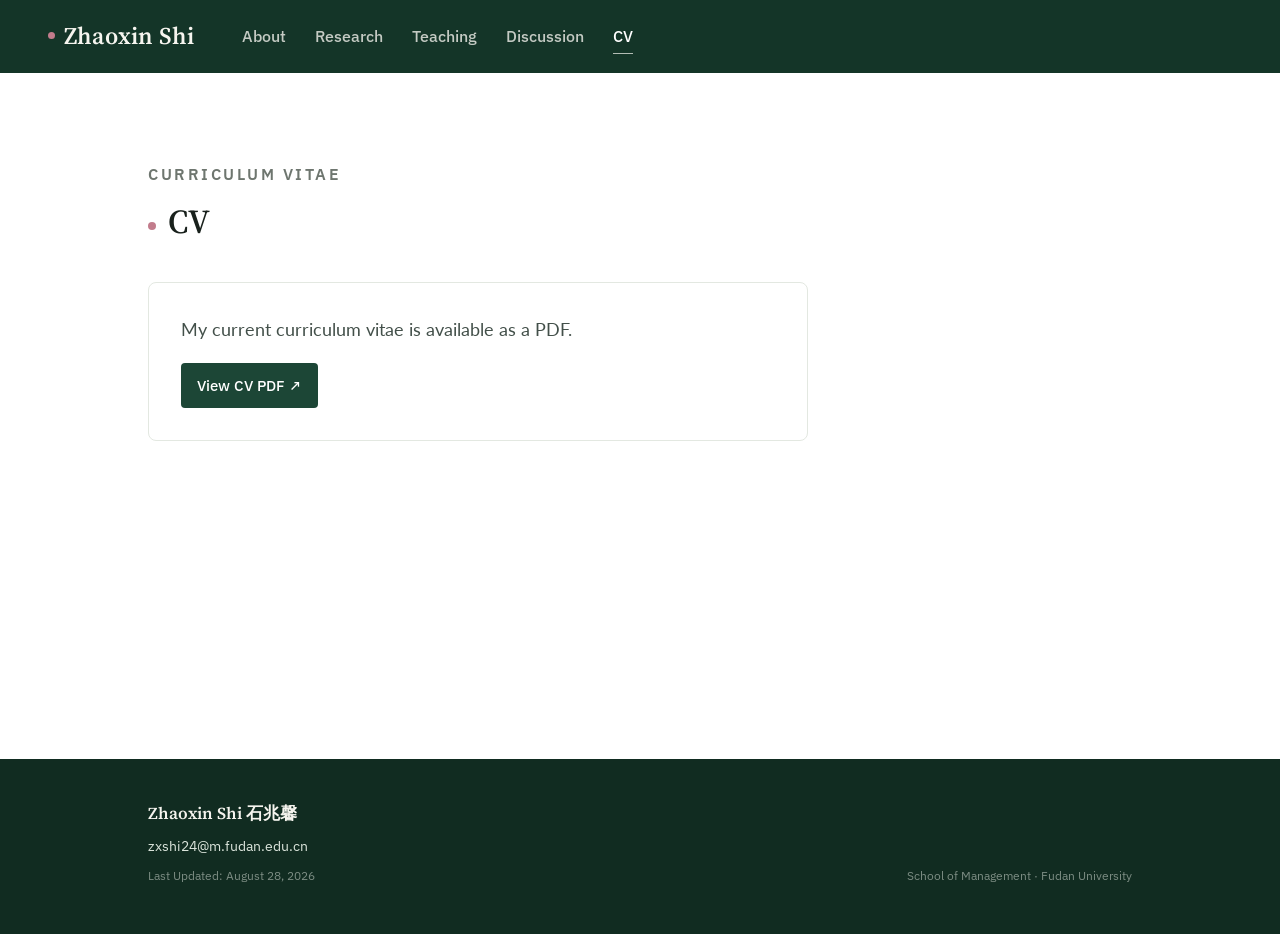
==== cv.html @ 359bbc14 "Add files via upload initial setup" ====
<!DOCTYPE html>

<html lang="en">

<head>

  <meta charset="UTF-8" />

  <meta
    name="viewport"
    content="width=device-width, initial-scale=1"
  />

  <title>CV | Zhaoxin Shi</title>


  <link
    rel="preconnect"
    href="https://fonts.googleapis.com"
  />

  <link
    rel="preconnect"
    href="https://fonts.gstatic.com"
    crossorigin
  />

  <link
    href="https://fonts.googleapis.com/css2?family=IBM+Plex+Sans:wght@400;500;600&family=Lato:wght@300;400;700;900&family=Source+Serif+4:ital,opsz,wght@0,8..60,300;0,8..60,400;0,8..60,500;0,8..60,600;1,8..60,400&display=swap"
    rel="stylesheet"
/>

  <link
    rel="stylesheet"
    href="styles.css"
  />

</head>


<body>


<nav class="nav nav--page">

  <a
    class="nav__brand"
    href="index.html"
  >

    <span class="nav__dot"></span>

    Zhaoxin Shi

  </a>


  <div class="nav__links">

    <a href="index.html#about">
      About
    </a>

    <a href="research.html">
      Research
    </a>

    <a href="teaching.html">
      Teaching
    </a>

    <a href="discussion.html">
      Discussion
    </a>

    <a
      class="active"
      href="cv.html"
      aria-current="page"
    >
      CV
    </a>

  </div>

</nav>



<main class="page">

  <div class="wrap">


    <div class="page__head">

      <div class="eyebrow page__eyebrow">
        Curriculum Vitae
      </div>

      <div class="section__head">
        <span class="marker"></span>
        <h1 class="section__title">CV</h1>
      </div>

    </div>



    <div class="cv-box">

      <p>

        My current curriculum vitae is available as a PDF.

      </p>


      <a
        class="cv-button"
        href="https://www.dropbox.com/scl/fi/jvx1jobaicjv9n3wk7fsy/CV_ZhaoxinSHI.pdf?rlkey=bfaj9owo0keqioijy4c0j54is&dl=0"
        target="_blank"
        rel="noopener"
      >

        View CV PDF ↗

      </a>

    </div>


  </div>

</main>



<!-- FOOTER -->
<div id="site-footer"></div>


<script src="script.js"></script>

</body>

</html>
---- styles.css ----
/* =========================================================
   FONTS / COLORS / GLOBAL SETTINGS
   ========================================================= */

   :root{
    --paper:#FFFFFF;
    --paper-2:#F4F6F2;
  
    --ink:#19211C;
    --ink-soft:#43504A;
    --muted:#6E766F;
  
    --green:#1C4636;
    --green-deep:#112C21;
    --green-lit:#2C6B50;
  
    --link:#1E5742;
    --line:#E3E8E1;
  
    --rose:#C27C8C;
    --rose-soft:#E1BFC8;
  
    /* English name */
    --name-font:"Verdana", Arial, sans-serif;

    /* Body font */
    --body-font:"Lato", Arial, sans-serif;
  
    /* Main serif */
    --serif:"Source Serif 4", Georgia, "Lato", serif;
  
    /* Navigation / labels */
    --sans:"IBM Plex Sans", system-ui, -apple-system,
           "Segoe UI", Roboto, sans-serif;
  
    --measure:66ch;
    --maxw:1080px;
  }
  
  
  /* =========================================================
     GLOBAL
     ========================================================= */
  
  *{
    box-sizing:border-box;
  }
  
  html{
    scroll-behavior:smooth;
  }
  
  body{
    margin:0;
  
    background:var(--paper);
    color:var(--ink);
  
    font-family:var(--body-font);
    font-size:18px;
    line-height:1.65;
  
    -webkit-font-smoothing:antialiased;
    text-rendering:optimizeLegibility;
  }
  
  a{
    color:var(--link);
    text-decoration:none;
  }
  
  ::selection{
    background:var(--rose-soft);
    color:var(--green-deep);
  }
  
  
  /* =========================================================
     GENERAL WRAPPER
     ========================================================= */
  
  .wrap{
    max-width:var(--maxw);
    margin:0 auto;
    padding:0 clamp(1.25rem,5vw,3rem);
  }
  
  
  /* =========================================================
     SMALL LABELS
     ========================================================= */
  
  .eyebrow{
    font-family:var(--sans);
  
    font-size:.98rem;
    font-weight:600;
  
    letter-spacing:.16em;
    text-transform:uppercase;
  
    color:var(--muted);
  }
  
  .label{
    font-family:var(--sans);
  
    font-size:.9rem;
    font-weight:600;
  
    letter-spacing:.12em;
    text-transform:uppercase;
  
    color:var(--green);
  }
  
  
  /* =========================================================
     NAVIGATION
     ========================================================= */
  
  .nav{
    position:sticky;
    top:0;
    z-index:50;
  
    display:flex;
    align-items:center;
    justify-content:flex-start;
  
    padding:1rem clamp(1.25rem,5vw,3rem);
  
    background:#143528;
  
    border-bottom:1px solid transparent;
  
    transition:
      background .35s ease,
      border-color .35s ease;
  }
  
  
  /* -------- name at left -------- */
  
  .nav__brand{
    display:flex;
    align-items:center;
    gap:.55rem;
  
    flex:0 0 auto;
  
    font-family:var(--serif);
    font-size:1.5rem;
    font-weight:600;
  
    letter-spacing:.01em;
  
    color:#F6F5EF;
  
    transition:color .35s ease;
  }
  
  .nav__dot{
    width:7px;
    height:7px;
  
    border-radius:50%;
  
    background:var(--rose);
  
    display:inline-block;
    flex:0 0 auto;
  }
  
  
  /* -------- navigation links -------- */
  
  .nav__links{
    display:flex;
    align-items:center;
  
    gap:1.8rem;
  
    margin-left:3rem;
  
    font-family:var(--sans);
    font-size:1rem;
    font-weight:500;
  }
  
  .nav__links a{
    position:relative;
  
    padding:.15rem 0;
  
    color:rgba(246,245,239,.78);
  
    transition:color .25s ease;
  }
  
  .nav__links a::after{
    content:"";
  
    position:absolute;
  
    left:0;
    bottom:-3px;
  
    width:0;
    height:1.5px;
  
    background:rgba(246,245,239,.7);
  
    transition:width .25s ease;
  }
  
  .nav__links a:hover{
    color:#FFFFFF;
  }
  
  .nav__links a:hover::after{
    width:100%;
  }
  
  
  /* -------- current page -------- */
  
  .nav__links a.active::after{
    width:100%;
  }
  
  .nav__links a.active{
    color:#FFFFFF;
  }
  
  
  /* =========================================================
     HOME NAVIGATION AFTER SCROLLING
     ========================================================= */
  
  .nav.scrolled{
    background:rgba(252,252,250,.92);
  
    backdrop-filter:saturate(140%) blur(10px);
  
    border-bottom:1px solid var(--line);
  }
  
  .nav.scrolled .nav__brand{
    color:var(--ink);
  }
  
  .nav.scrolled .nav__links a{
    color:var(--ink-soft);
  }
  
  .nav.scrolled .nav__links a:hover{
    color:var(--green);
  }
  
  .nav.scrolled .nav__links a::after{
    background:var(--green);
  }
  
  .nav.scrolled .nav__links a.active{
    color:var(--green);
  }
  
  /* =========================================================
     HOME HERO
     ========================================================= */
  
  .hero{
    padding:clamp(2rem,4vw,3rem) 0 clamp(2.25rem,4vw,3rem);
    background:#143528;
    position:relative;
    overflow:hidden;
  
    /* local colors on the dark hero */
    --line:rgba(246,245,239,.22);
    --ink-soft:#D6DED2;
    --muted:#AABFB0;
    --green:#A9C6B6;
  }
  
  /*
    The hero gets a wider canvas for the portrait, while the text column
    remains capped. This makes the photo larger WITHOUT making the name/
    title column wider.
  */
  .hero .wrap{
    max-width:1080px;
    position:relative;
    z-index:1;
  }
  
  .hero__grid{
    display:grid;
    grid-template-columns:minmax(460px,520px) minmax(520px,1fr);
    gap:clamp(2.5rem,5vw,5rem);
    align-items:center;
  }
  
  .hero__text{
    min-width:0;
    max-width:520px;
  }
  
  /* -------- university line -------- */
  
  .hero__eyebrow{
    margin-bottom:1.15rem;
    white-space:nowrap;
  }
  
  /* -------- main name -------- */
  
  .hero__name{
    font-family:var(--name-font);
    font-weight:600;
    font-size:clamp(2.35rem,3.5vw,3.35rem);
    line-height:1.08;
    letter-spacing:-.015em;
    white-space:nowrap;
    margin:0;
    color:#F8F7F1;
  }
  
  /* Chinese name: bold Kaiti */
  .hero__name .cn{
    font-family:"PingFang SC", "Microsoft YaHei", "Noto Sans SC", serif;
    font-weight:700;
    color:var(--ink-soft);
    margin-left:.35em;
    letter-spacing:.02em;
  }
  
  /* -------- plain-text academic/contact links -------- */
  
  .hero__links{
    display:flex;
    flex-direction:column;
    align-items:flex-start;
    gap:.5rem;
    margin-top:1.7rem;
    font-family:var(--sans);
    font-size:1rem;
    font-weight:500;
  }
  
  .hero__linkrow{
    display:flex;
    flex-wrap:wrap;
    align-items:center;
    gap:1.65rem;
  }
  
  .hero__links a{
    color:#A9C6B6;
    padding:.05rem 0;
    transition:color .2s ease;
  }
  
  .hero__links a:hover{
    color:#FFFFFF;
  }
  
  /* =========================================================
     HERO PHOTO
     ========================================================= */
  
  .hero__figure{
    position:relative;
    margin:0;
    width:100%;
    min-width:0;
    align-self:center;
    justify-self:start;
  }
  
  .photo{
    position:relative;
    z-index:1;
  
    /* intentionally larger than its grid column */
    width:100%;
    max-width:760px;
    aspect-ratio:3/2;
  
    overflow:hidden;
    border:none;
    border-radius:0;
    box-shadow:none;
    background:#143528;
  }
  
  .photo img{
    position:absolute;
    inset:0;
    width:100%;
    height:100%;
    object-fit:cover;
  }
  
  /* subtle fade from the four edges, not from the center */
  .photo::before{
    content:"";
    position:absolute;
    inset:0;
    z-index:2;
    pointer-events:none;
    background:
      linear-gradient(
        to right,
        #143528 0%,
        transparent 2%,
        transparent 98%,
        #143528 100%
      ),
      linear-gradient(
        to bottom,
        #143528 0%,
        transparent 2%,
        transparent 98%,
        #143528 100%
      );
  }
  
  .photo__mono{
    position:absolute;
    inset:0;
    display:grid;
    place-items:center;
    font-family:var(--serif);
    font-weight:300;
    font-size:3.6rem;
    color:#FFFFFF;
    letter-spacing:.04em;
  }
  
  
  /* =========================================================
     HOME ABOUT SECTION
     ========================================================= */
  
  section{
    scroll-margin-top:84px;
  }
  
  .section{
    padding:clamp(3rem,5vw,4.5rem) 0;
  
    border-top:1px solid var(--line);
  }
  
  .section--first{
    border-top:none;
  }
  
  .section__head{
    display:flex;
  
    align-items:baseline;
  
    gap:.75rem;
  
    margin-bottom:2rem;
  }
  
  .section__head .marker{
    width:8px;
    height:8px;
  
    border-radius:50%;
  
    background:var(--rose);
  
    transform:translateY(-3px);
  
    flex:0 0 auto;
  }
  
  .section__title{
    font-family:var(--serif);
  
    font-weight:600;
  
    font-size:clamp(1.7rem,3vw,2.1rem);
  
    letter-spacing:-.01em;
  
    margin:0;
  
    color:var(--ink);
  }
  
  
  /* -------- about text -------- */
  
  .about__body{
    max-width:none;
    width:100%;

    text-align:justify;
  
    font-size:1.12rem;
  
    color:var(--ink-soft);
  }
  
  .about__body p{
    margin:0 0 1.1rem;
  }
  
  .about__body strong{
    color:var(--ink);
  
    font-weight:600;
  }

  .personal-block{
    margin-top:2.2rem;
  }
  
  .personal-block > p:first-child{
    margin-bottom:.5rem;
  }

  .name-note{
    font-size:1rem;
    line-height:1.5;
    color:var(--muted);
    max-width:none;
  }
  
  
  /* -------- research interest tags -------- */
  
  .interests{
    display:flex;
    flex-wrap:wrap;
    gap:.5rem;
    margin-top:1.6rem;
  
    max-width:none;
    width:100%;
  }
  
  .tag{
    font-family:var(--sans);
  
    font-size:.82rem;
    font-weight:500;
  
    color:var(--ink-soft);
  
    padding:.36rem .78rem;
  
    border-radius:4px;
  
    background:var(--paper-2);
  
    border:1px solid var(--line);
  }
  
  
  /* =========================================================
     SECONDARY PAGE LAYOUT
     ========================================================= */
  
  .page{
    padding:clamp(3rem,7vw,6rem) 0;
  
    min-height:70vh;
  }
  
  .page__head{
    margin-bottom:1.8rem;
  }
  
  .page__eyebrow{
    margin-bottom:.4rem;
  }
  
  .page__title{
    font-family:var(--serif);
  
    font-size:clamp(2.2rem,4vw,3.2rem);
  
    font-weight:600;
  
    line-height:1.15;
  
    letter-spacing:-.015em;
  
    margin:0;
  
    color:var(--ink);
  }
  
  .page__intro{
    max-width:var(--measure);
  
    margin-top:1rem;
  
    font-size:1.1rem;
  
    color:var(--ink-soft);
  }
  
  .page__content{
    max-width:var(--measure);
  }
  
  
  /* =========================================================
     RESEARCH / PAPER CARDS
     ========================================================= */
  
     .papers{
        display:flex;
        flex-direction:column;
        gap:0;
      }
  
  .paper{
    background:transparent;
    border:none;
    border-radius:0;
  
    padding:1.6rem 0;
  }
  
  /* horizontal line between papers */
  .paper + .paper{
    border-top:1px solid var(--line);
  }
  
  
  /* -------- paper status -------- */
  
  .paper__status{
    display:inline-flex;
  
    align-items:center;
  
    gap:.45rem;
  
    font-family:var(--sans);
  
    font-size:.75rem;
    font-weight:600;
  
    letter-spacing:.1em;
  
    text-transform:uppercase;
  
    color:var(--rose);
  
    margin-bottom:.85rem;
  }
  
  .paper__status .dot{
    width:6px;
    height:6px;
  
    border-radius:50%;
  
    background:var(--rose);
  }
  
  
  /* -------- title and authors -------- */
  
  .paper__title{
    font-family:var(--serif);
  
    font-weight:600;
  
    font-size:1.45rem;
  
    line-height:1.28;
  
    margin:0 0 .5rem;
  
    color:var(--ink);
  
    letter-spacing:-.005em;
  }
  
  .paper__authors{
    font-family:var(--sans);
    font-size:.95rem;
    color:var(--muted);
    margin:0 0 1.2rem;
  }
  
  .paper__authors .author-name{
    color:var(--green);
    font-weight:600;
  }
  
  .paper__authors .me{
    color:var(--green);
  
    font-weight:600;
  }
  
  
  /* -------- fields inside paper -------- */
  
  .field{
    padding-top:0.3rem;
    margin-top:0.3rem;
    border-top:none;
  }
  
  .field:first-of-type{
    padding-top:0;
    margin-top:0;
  }
  
  .field__label{
    display:block;
  
    margin-bottom:.5rem;
  }
  
  .field__text{
    font-size:1.03rem;
    color:var(--ink-soft);
  
    width:100%;
    max-width:none;

    text-align:justify;
  
    margin:0;
  }
  
  
  /* -------- expandable abstract -------- */
  
  details.abstract{
    margin:0;
  }
  
  details.abstract > summary{
    list-style:none;
  
    cursor:pointer;
  
    display:inline-flex;
  
    align-items:center;
  
    gap:.5rem;
  
    font-family:var(--sans);
  
    font-size:.78rem;
    font-weight:600;
  
    letter-spacing:.12em;
  
    text-transform:uppercase;
  
    color:var(--green);
  
    user-select:none;
  }
  
  details.abstract > summary::-webkit-details-marker{
    display:none;
  }
  
  details.abstract > summary .chev{
    width:14px;
    height:14px;
  
    transition:transform .25s ease;
  
    color:var(--rose);
  }
  
  details.abstract[open] > summary .chev{
    transform:rotate(90deg);
  }
  
  details.abstract .field__text{
    margin-top:.7rem;
  }
  
  
  /* -------- conferences -------- */
  
  .conf{
    font-family:var(--sans);
  
    font-size:.95rem;
  
    color:var(--ink-soft);
  
    max-width:var(--measure);
  
    margin:0;
  }
  
  .conf .yr{
    color:var(--muted);
  }
  
    /* -------- overall format ---------*/
    .page__head{
        margin-bottom:1.5rem;
      }
      
      .paper{
        background:transparent;
        border:none;
        border-radius:0;
        padding:1rem 0;
      }
      
      .paper + .paper{
        border-top:1px solid var(--line);
      }
      
      .field{
        padding-top:.65rem;
        margin-top:.65rem;
        border-top:none;
      }
      
      .field:first-of-type{
        padding-top:0;
        margin-top:.45rem;
      }
      
      .field__label{
        margin-bottom:.3rem;
      }
      
      details.abstract .field__text{
        margin-top:.45rem;
      }

    /* =========================================================
   TEACHING
   ========================================================= */

.teaching{
    width:100%;
  }
  
  .teaching__group{
    margin-top:2rem;
  }
  
  .teaching__group:first-child{
    margin-top:0;
  }
  
  .teaching__category{
    display:inline-block;
  
    margin:0 0 .8rem;
  
    font-family:var(--body-font);
    font-size:1.05rem;
    font-weight:700;
  
    color:var(--ink);
  
    border-bottom:1px solid var(--ink);
  }
  
  .teaching__row{
    display:grid;
    grid-template-columns:minmax(0,1fr) auto;
  
    gap:2rem;
  
    align-items:baseline;
  
    margin:.55rem 0;
  }
  
  .teaching__description{
    color:var(--ink-soft);
  }
  
  .teaching__description strong{
    color:var(--green);
    font-weight:700;
  }
  
  .teaching__description em{
    color:var(--ink);
  }
  
  .teaching__affiliation{
    color:var(--muted);
  }
  
  .teaching__date{
    font-style:italic;
    color:var(--muted);
  
    white-space:nowrap;
  }
  
/* =========================================================
   DISCUSSION
   ========================================================= */

   .discussion-list{
    margin-top:1.5rem;
  }
  
  .discussion-year{
    font-family:var(--body-font);
    font-size:1.1rem;
    font-weight:700;
    color:var(--green-deep);
  
    margin-bottom:.35rem;
  }
  
  .discussion-item{
    margin:0;
  
    font-family:var(--body-font);
    font-size:1rem;
    color:var(--ink-soft);
  }
  
  
  /* =========================================================
     CV PAGE
     ========================================================= */
  
  .cv-box{
    max-width:var(--measure);
  
    padding:2rem;
  
    border:1px solid var(--line);
  
    border-radius:8px;
  
    background:#FFFFFF;
  }
  
  .cv-box p{
    margin-top:0;
  
    color:var(--ink-soft);
  }
  
  .cv-button{
    display:inline-flex;
  
    align-items:center;
  
    padding:.65rem 1rem;
  
    font-family:var(--sans);
  
    font-size:.95rem;
    font-weight:500;
  
    color:#FFFFFF;
  
    background:var(--green);
  
    border-radius:4px;
  
    transition:background .2s ease;
  }
  
  .cv-button:hover{
    background:var(--green-deep);
  }
  
  
  /* =========================================================
     FOOTER
     ========================================================= */
  
  .footer{
    background:#112C21;
  
    padding:2.6rem 0 3rem;
  
    margin-top:clamp(2rem,5vw,3.5rem);
  }
  
  .footer__grid{
    display:flex;
  
    flex-wrap:wrap;
  
    justify-content:space-between;
  
    gap:1.5rem;
  
    align-items:flex-end;
  }
  
  .footer__name{
    font-family:var(--serif);
  
    font-weight:600;
    font-size:1.05rem;
  
    color:#F5F4EE;
  }
  
  .footer__contact{
    font-family:var(--sans);
  
    font-size:.9rem;
  
    color:rgba(232,238,229,.75);
  
    margin-top:.4rem;
  }
  
  .footer__meta{
    font-family:var(--sans);
  
    font-size:.78rem;
  
    color:rgba(232,238,229,.5);
  }
  
  .footer__updated{
    margin-top:.45rem;
    font-family:var(--sans);
    font-size:.78rem;
    color:rgba(232,238,229,.5);
  }
  
  .footer a{
    color:#DCE5DC;
  }
  
  
  /* =========================================================
     RESPONSIVE
     ========================================================= */
  
  @media (max-width:760px){
  
    body{
      font-size:17px;
    }
  
    .nav{
      padding:.9rem 1.25rem;
    }
  
    /*
      Hide the name in the navbar on small screens.
    */
  
    .nav__brand{
      display:none;
    }
  
    .nav__links{
      margin-left:0;
  
      gap:1rem;
  
      font-size:.9rem;
  
      width:100%;
    }
  
    .hero .wrap{
      max-width:var(--maxw);
    }
  
    .hero__grid{
      grid-template-columns:1fr;
      gap:2.2rem;
    }
  
    .hero__text{
      max-width:none;
    }
  
    .hero__eyebrow{
      white-space:normal;
    }
  
    .hero__figure{
      max-width:430px;
      order:-1;
    }
  
    .photo{
      width:100%;
      max-width:none;
    }
  
    .hero__name{
      white-space:normal;
    }
  
  }
  
  
  @media (max-width:520px){
  
    .nav__links{
      flex-wrap:wrap;
  
      row-gap:.35rem;
    }
  
    .nav__links a{
      margin-right:.4rem;
    }
  
  }
  
  
  /* =========================================================
     REDUCED MOTION
     ========================================================= */
  
  @media (prefers-reduced-motion:reduce){
  
    html{
      scroll-behavior:auto;
    }
  
    *{
      transition:none !important;
    }
  
  }
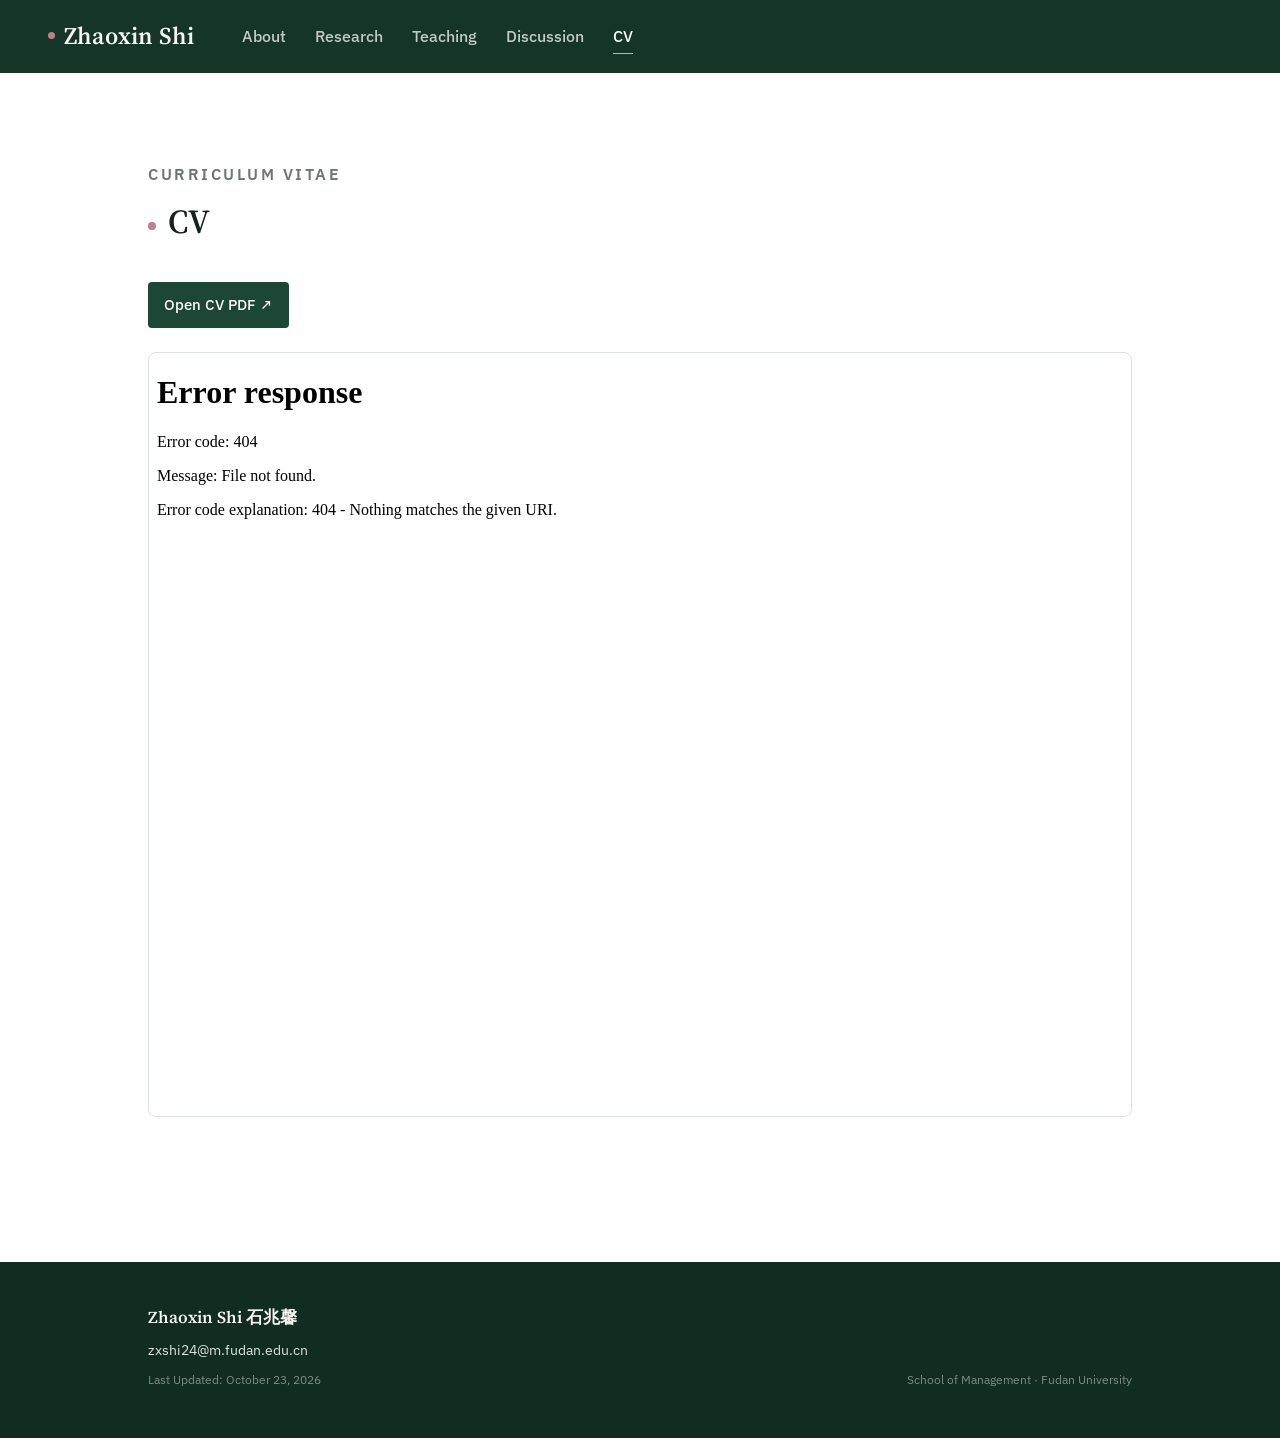
==== commit 93cbe60d: "Update cv.html" ====
--- a/cv.html
+++ b/cv.html
@@ -24,6 +24,12 @@
     href="https://fonts.gstatic.com"
     crossorigin
   />
+
+  <link
+  rel="icon"
+  href="data:image/svg+xml,%3Csvg xmlns='http://www.w3.org/2000/svg' viewBox='0 0 32 32'%3E%3Ccircle cx='16' cy='16' r='16' fill='%23143528'/%3E%3Ctext x='16' y='21' text-anchor='middle' font-family='Arial,sans-serif' font-size='14' font-weight='700' fill='white'%3EZS%3C/text%3E%3C/svg%3E"
+/>
+
 
   <link
     href="https://fonts.googleapis.com/css2?family=IBM+Plex+Sans:wght@400;500;600&family=Lato:wght@300;400;700;900&family=Source+Serif+4:ital,opsz,wght@0,8..60,300;0,8..60,400;0,8..60,500;0,8..60,600;1,8..60,400&display=swap"
@@ -107,27 +113,30 @@
 
 
 
-    <div class="cv-box">
+    <p>
+  <a
+    class="cv-button"
+    href="files/CV_ZhaoxinSHI.pdf"
+    target="_blank"
+    rel="noopener"
+  >
+    Open CV PDF ↗
+  </a>
+</p>
 
-      <p>
-
-        My current curriculum vitae is available as a PDF.
-
-      </p>
-
-
-      <a
-        class="cv-button"
-        href="https://www.dropbox.com/scl/fi/jvx1jobaicjv9n3wk7fsy/CV_ZhaoxinSHI.pdf?rlkey=bfaj9owo0keqioijy4c0j54is&dl=0"
-        target="_blank"
-        rel="noopener"
-      >
-
-        View CV PDF ↗
-
-      </a>
-
-    </div>
+<iframe
+  src="files/CV_ZhaoxinSHI.pdf"
+  title="Zhaoxin Shi — Curriculum Vitae"
+  style="
+    display: block;
+    width: 100%;
+    height: 85vh;
+    min-height: 600px;
+    margin-top: 24px;
+    border: 1px solid #dde3de;
+    border-radius: 8px;
+  "
+></iframe>
 
 
   </div>
@@ -144,4 +153,4 @@
 
 </body>
 
-</html>+</html>
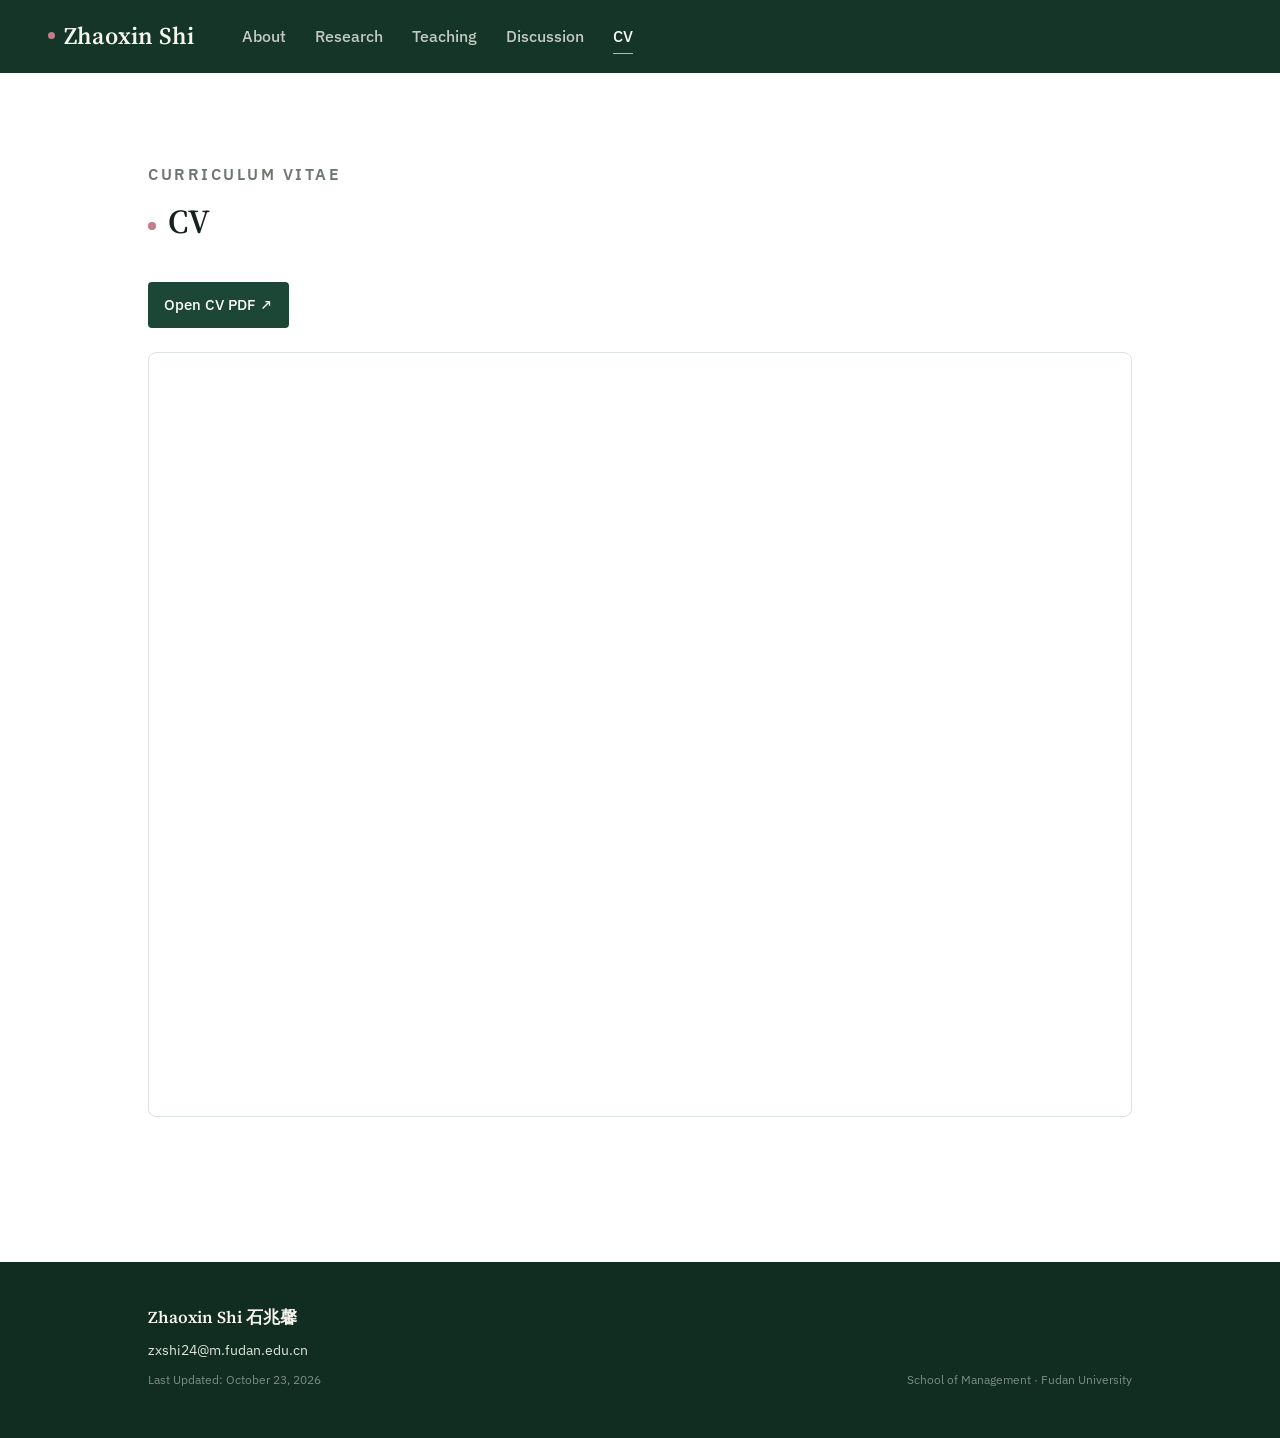
==== commit 296406ed: "Update cv.html" ====
--- a/cv.html
+++ b/cv.html
@@ -116,7 +116,7 @@
     <p>
   <a
     class="cv-button"
-    href="files/CV_ZhaoxinSHI.pdf"
+    href="CV_ZhaoxinSHI.pdf"
     target="_blank"
     rel="noopener"
   >
@@ -125,7 +125,7 @@
 </p>
 
 <iframe
-  src="files/CV_ZhaoxinSHI.pdf"
+  src="CV_ZhaoxinSHI.pdf"
   title="Zhaoxin Shi — Curriculum Vitae"
   style="
     display: block;
